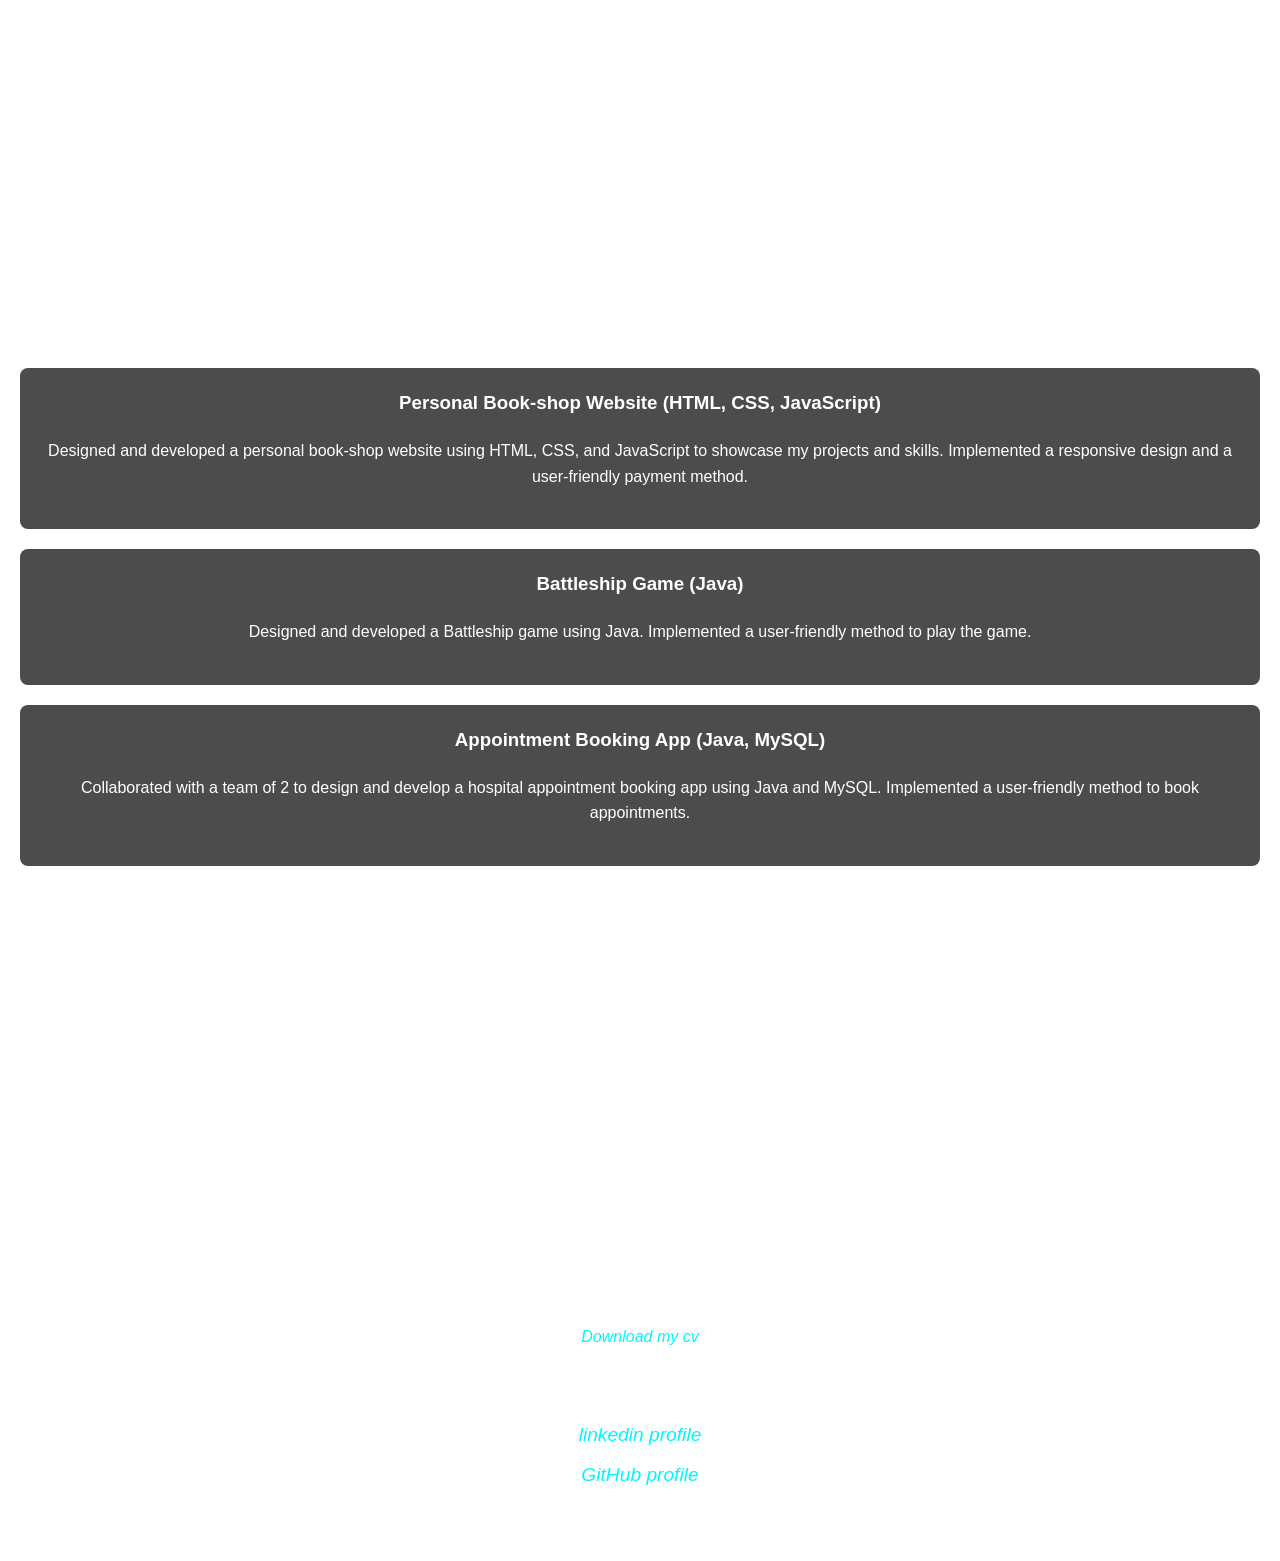
==== index.html @ 91f6ad0c "Add files via upload" ====
<!DOCTYPE html>
<html lang="en">
<head>
    <meta charset="UTF-8">
    <meta name="viewport" content="width=device-width, initial-scale=1.0">
    <meta http-equiv="X-UA-Compatible" content="ie=edge">
    <title>Dairo Emmanuel Portfolio</title>
    <link rel="stylesheet" href="portfolio.css">
</head>
<body>
    <!-- Introduction Section -->
    <section id="intro" class="section">
        <div class="container">
            <h1>Dairo Emmanuel portfolio</h1>
            <p>I'm a second-year computing student aspiring to become a robotics engineer. My transferable skills include teamwork, communication, and problem-solving. My technical skills are SQL and web development. Welcome to my portfolio!</p>
        </div>
    </section>

    <!-- Projects Section -->
    <section id="projects" class="section">
        <div class="container">
            <h2>Projects</h2>

            <div class="project">
                <h3>Personal Book-shop Website (HTML, CSS, JavaScript)</h3>
                <p>Designed and developed a personal book-shop website using HTML, CSS, and JavaScript to showcase my projects and skills. Implemented a responsive design and a user-friendly payment method.</p>
            </div>

            <div class="project">
                <h3>Battleship Game (Java)</h3>
                <p>Designed and developed a Battleship game using Java. Implemented a user-friendly method to play the game.</p>
            </div>

            <div class="project">
                <h3>Appointment Booking App (Java, MySQL)</h3>
                <p>Collaborated with a team of 2 to design and develop a hospital appointment booking app using Java and MySQL. Implemented a user-friendly method to book appointments.</p>
            </div>
        </div>
    </section>

    <!-- Skills Section -->
    <section id="skills" class="section">
        <div class="container">
            <h2>Technical & Transferable Skills</h2>
            <ul>
                <li><strong>Technical Skills:</strong> SQL, Web Development</li>
                <li><strong>Transferable Skills:</strong> Teamwork, Communication, Problem-solving</li>
            </ul>
        </div>
    </section>

    <!-- CV & Links Section -->
    <section id="download" class="section">
        <div class="container">
            <h2>Download My CV</h2>
            <p><a href="Dairo emmanuel_2632814_CV.pdf"><em>Download my cv</em></a></p>

            <h3>Connect with Me</h3>
            <ul>
                <li><a href="https://www.linkedin.com/in/emmanuel-dairo-89790a330/"><em>linkedin profile</em></a></li>
                    <li><a href="https://github.com/dairoemma"><em>GitHub profile </em></a></li>
            </ul>
        </div>
    </section>
</body>
</html>
---- portfolio.css ----
* {
    margin: 0;
    padding: 0;
    box-sizing: border-box;
}

html, body {
    height: 100%;
    margin: 0;
    padding: 0;
    font-family: 'Arial', sans-serif;
    line-height: 1.6;
}

/* Body background styling */
body {
    background-image: url('images/back.jpg'); 
    background-size: cover; 
    background-position: center; /* Centers the image */
    background-attachment: fixed; 
    background-repeat: no-repeat; 
    color: #fff; 
    min-height: 100vh;
}

/* Container styling */
.container {
    background-color: transparent; /* Makes sure the container is transparent */
    padding: 20px; /* Adds some padding for spacing */
}

/* Section padding for visual separation */
.section {
    padding: 40px 0;
    text-align: center;
}

/* Heading styles */
h1, h2, h3 {
    color: #fff; /* White color for headings */
    margin-bottom: 20px;
}

/* Styling for paragraphs */
p {
    color: #fff; /* White color for paragraphs */
    margin-bottom: 20px;
}

/* Styling for links */
a {
    color: #00f7ff; /* Light blue for links */
    text-decoration: none;
}

a:hover {
    text-decoration: underline; /* Underline on hover */
}

/* Project list styling */
.project {
    background-color: rgba(0, 0, 0, 0.7); 
    padding: 20px;
    border-radius: 8px;
    margin-bottom: 20px;
}

/* Skill list styling */
ul {
    list-style-type: none; 
    padding: 0;
}

ul li {
    margin-bottom: 10px;
    font-size: 1.2rem;
    color: #fff;
}

@media (max-width: 768px) {
    body {
        background-size: cover;
    }
}
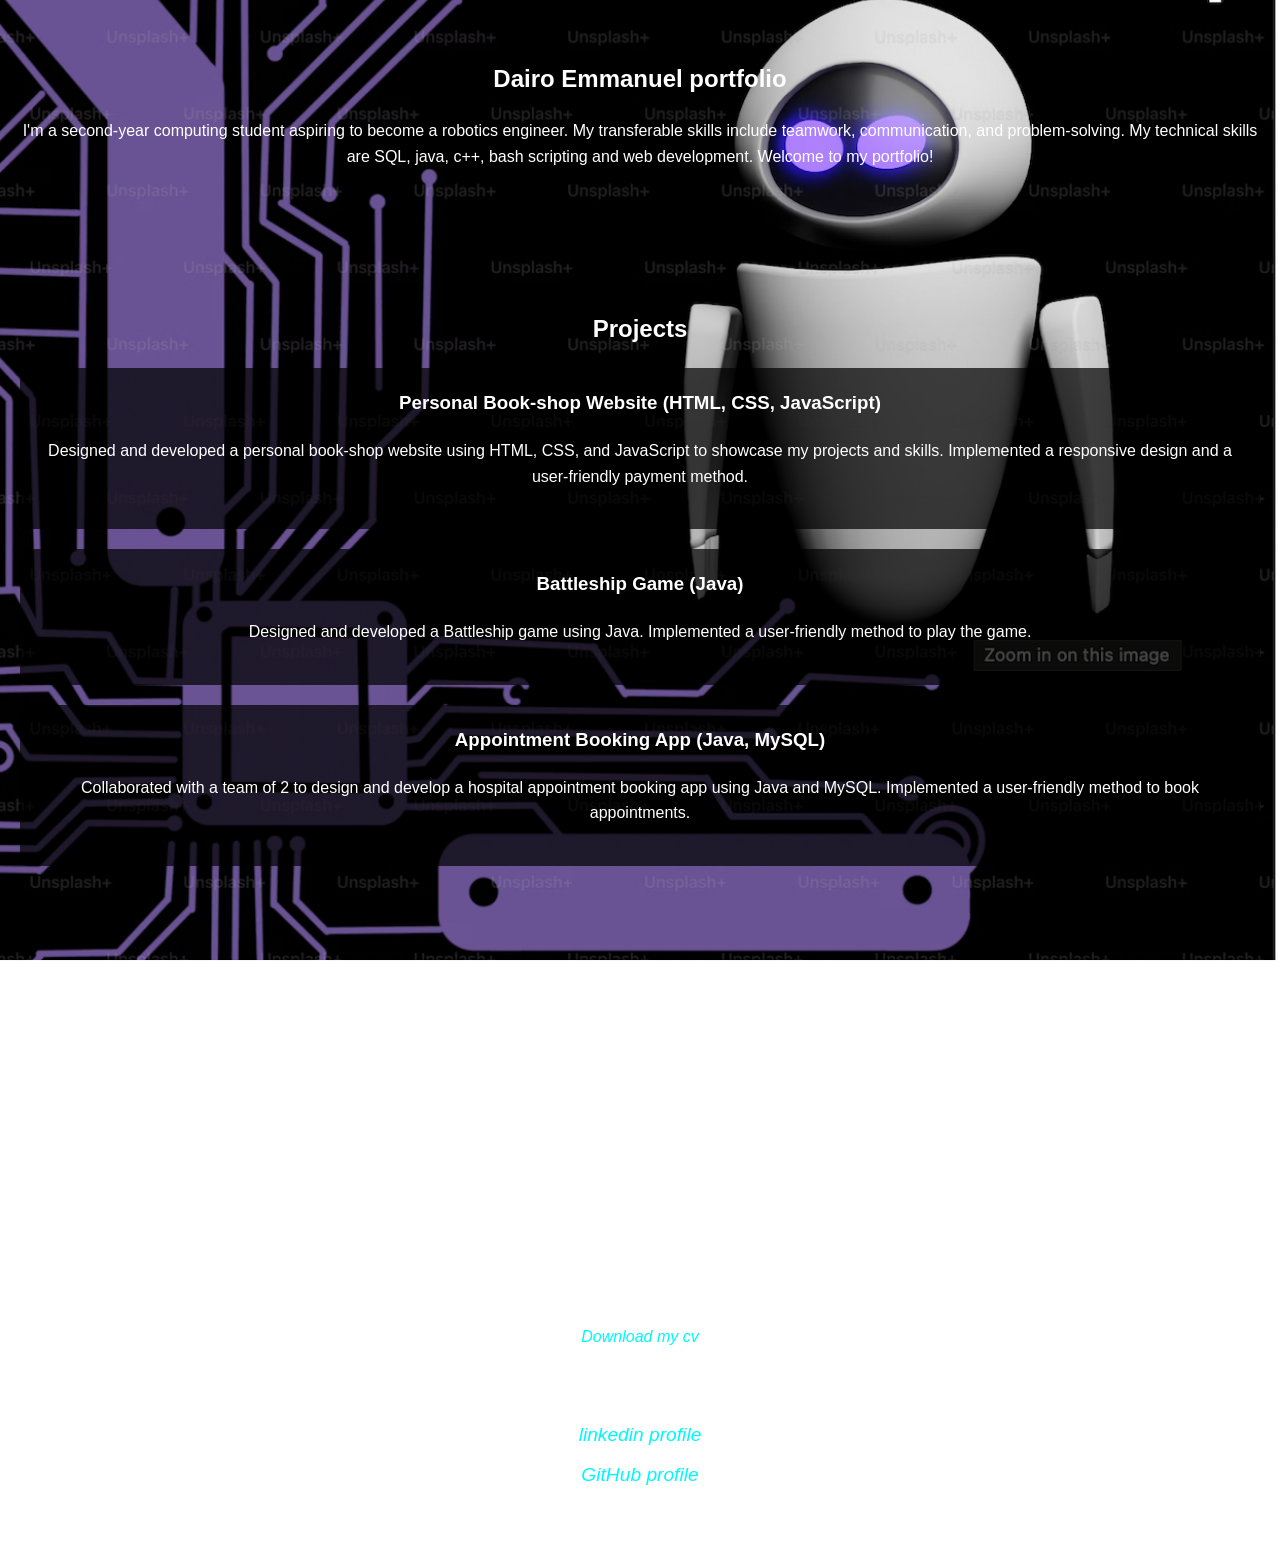
==== commit 1c93f3ad: "Update index.html" ====
--- a/index.html
+++ b/index.html
@@ -12,7 +12,7 @@
     <section id="intro" class="section">
         <div class="container">
             <h1>Dairo Emmanuel portfolio</h1>
-            <p>I'm a second-year computing student aspiring to become a robotics engineer. My transferable skills include teamwork, communication, and problem-solving. My technical skills are SQL and web development. Welcome to my portfolio!</p>
+            <p>I'm a second-year computing student aspiring to become a robotics engineer. My transferable skills include teamwork, communication, and problem-solving. My technical skills are SQL, java, c++, bash scripting and web development. Welcome to my portfolio!</p>
         </div>
     </section>
 
@@ -43,7 +43,7 @@
         <div class="container">
             <h2>Technical & Transferable Skills</h2>
             <ul>
-                <li><strong>Technical Skills:</strong> SQL, Web Development</li>
+                <li><strong>Technical Skills:</strong> SQL,bash scripting,java,c++, Web Development</li>
                 <li><strong>Transferable Skills:</strong> Teamwork, Communication, Problem-solving</li>
             </ul>
         </div>
@@ -63,4 +63,4 @@
         </div>
     </section>
 </body>
-</html>+</html>
--- a/portfolio.css
+++ b/portfolio.css
@@ -14,7 +14,7 @@
 
 /* Body background styling */
 body {
-    background-image: url('images/back.jpg'); 
+    background-image: url('back.jpg'); 
     background-size: cover; 
     background-position: center; /* Centers the image */
     background-attachment: fixed; 
@@ -81,4 +81,4 @@
     body {
         background-size: cover;
     }
-}+}
